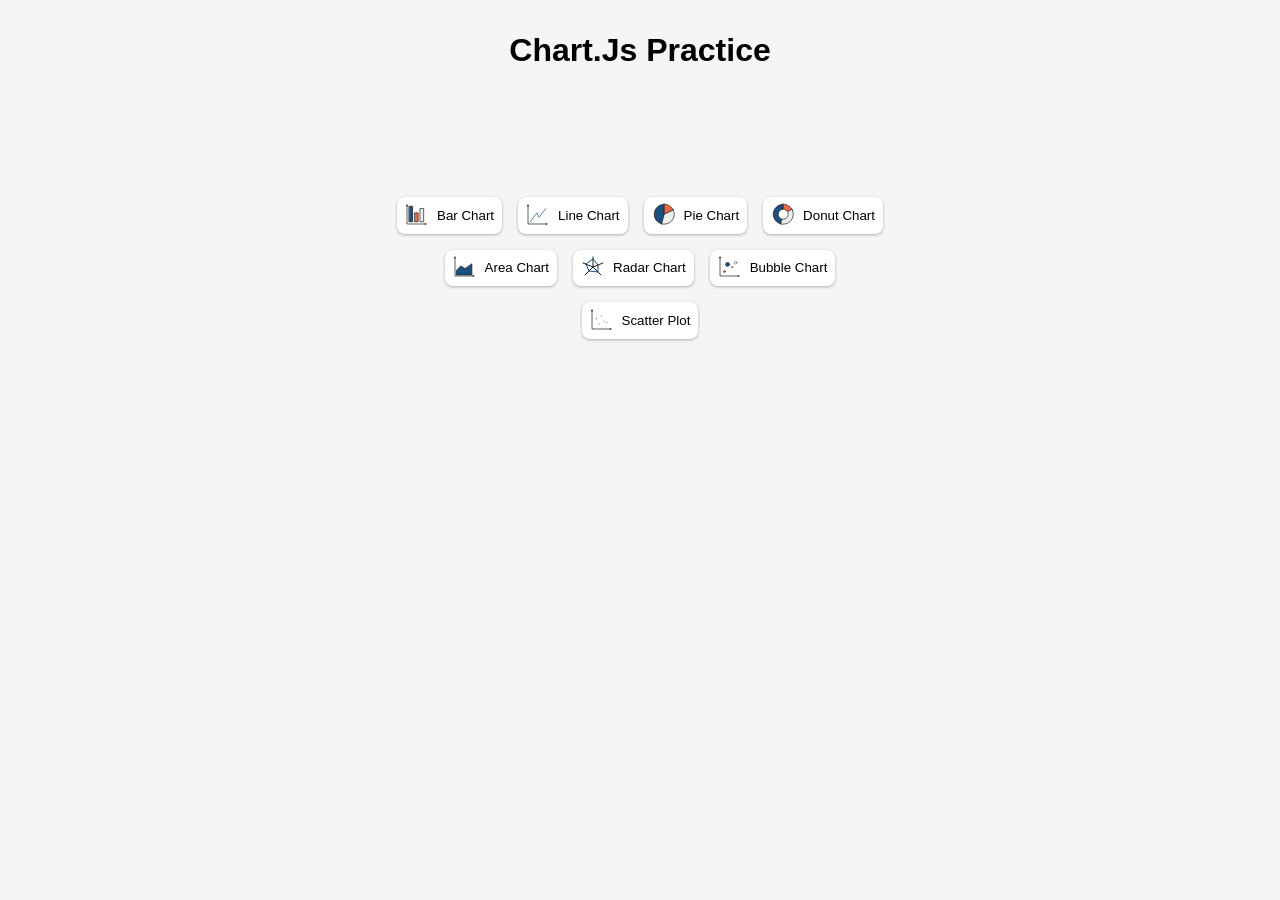
==== index.html @ c8c7a5f2 "Add initial HTML structure and CSS styling for the home page" ====
<!DOCTYPE html>
<html lang="en">

<head>
    <meta charset="UTF-8">
    <meta name="viewport" content="width=device-width, initial-scale=1.0">
    <title>Home Page</title>
    <link rel="stylesheet" href="/css/homeStyle.css">
</head>

<body>
    <header>
        <h1>Chart.Js Practice</h1>
    </header>
    <section>
        <a>
            <button>
                <div>
                    <img src="/images/bar-chart.svg">
                </div>
                <p>Bar Chart</p>
            </button>
        </a>
        <a>
            <button>
                <div>
                    <img src="/images/line-chart.svg">
                </div>
                <p>Line Chart</p>
            </button>
        </a>
        <a>
            <button>
                <div>
                    <img src="/images/pie-chart.svg">
                </div>
                <p>Pie Chart</p>
            </button>
        </a>
        <a>
            <button>
                <div>
                    <img src="/images/donut-chart.svg">
                </div>
                <p>Donut Chart</p>
            </button>
        </a>
        <a>
            <button>
                <div>
                    <img src="/images/area-chart.svg">
                </div>
                <p>Area Chart</p>
            </button>
        </a>
        <a>
            <button>
                <div>
                    <img src="/images/radar-chart.svg">
                </div>
                <p>Radar Chart</p>
            </button>
        </a>
        <a>
            <button>
                <div>
                    <img src="/images/bubble-chart.svg">
                </div>
                <p>Bubble Chart</p>
            </button>
        </a>
        <a>
            <button>
                <div>
                    <img src="/images/scatter-plot.svg">
                </div>
                <p>Scatter Plot</p>
            </button>
        </a>
    </section>
</body>
<script src="/js/home.js"></script>

</html>
---- css/homeStyle.css ----
* {
    padding: 0;
    margin: 0;
    box-sizing: border-box;
}

body {
    display: flex;
    flex-direction: column;
    align-items: center;
    background-color: #f5f5f5;
    font-family: Arial, sans-serif;
    width: 100%;
    height: 100vh;
    row-gap: 6rem;
}

header {
    margin: 2rem 0;
}

section {
    display: flex;
    flex-wrap: wrap;
    justify-content: center;
    align-items: center;
    gap: 1rem;
    width: 32rem;
}

button {
    display: flex;
    align-items: center;
    justify-content: center;
    column-gap: 0.5rem;
    border: none;
    border-radius: 0.5rem;
    box-shadow: 0 1px 3px 0 rgb(0, 0, 0, 0.3);
    padding: 0.3rem 0.5rem;
    background-color: #ffffff;
}

button:hover {
    background-color: rgb(28 78 128 / 25%);
    transform: scale(1.1);
}

button:focus-visible {
     outline: #1c4e80 auto 1px;
}

button:active {
    transform: scale(1);
}
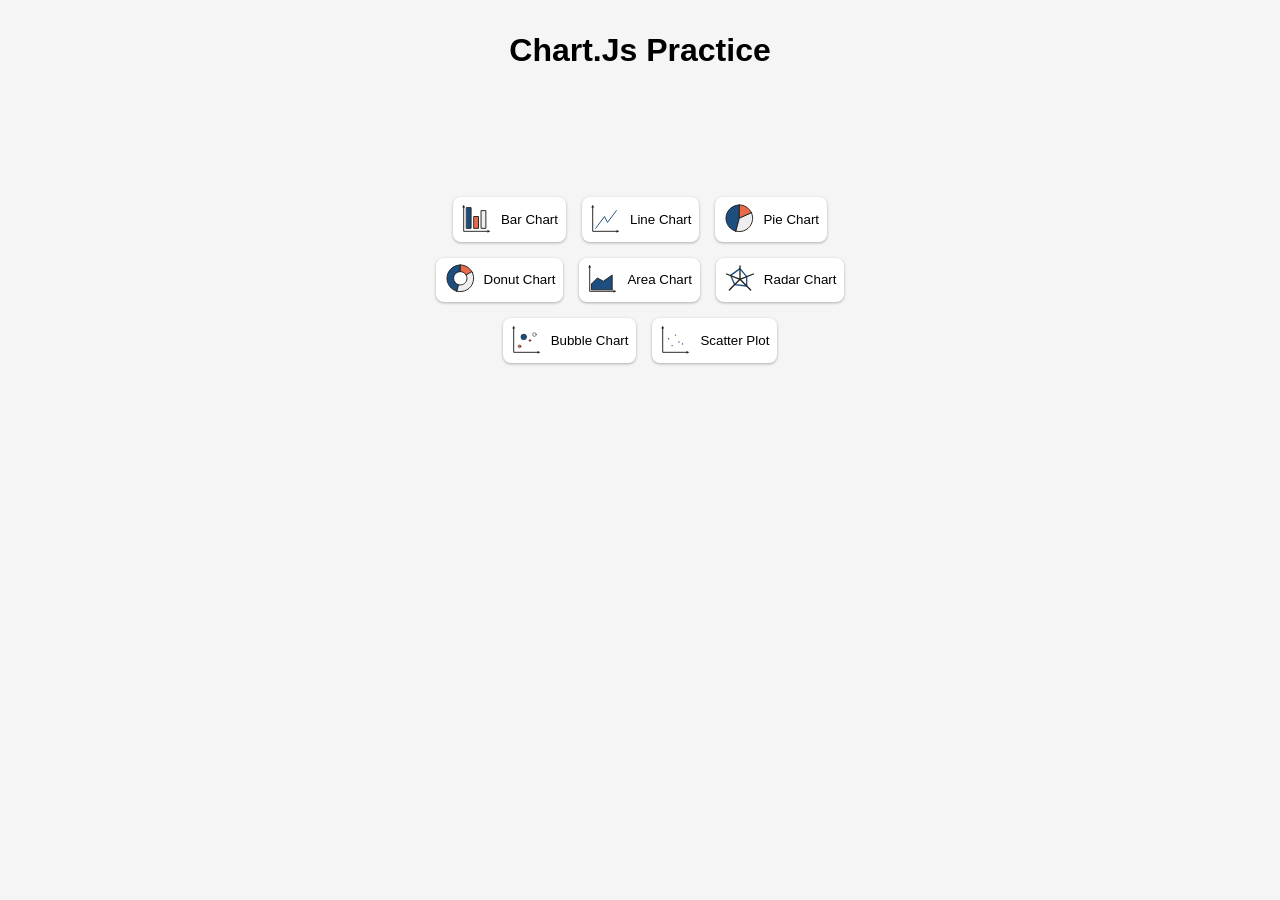
==== commit 99fe9f55: "Add common CSS styles, home page SVG, and update HTML structure for navigation" ====
--- a/index.html
+++ b/index.html
@@ -5,7 +5,8 @@
     <meta charset="UTF-8">
     <meta name="viewport" content="width=device-width, initial-scale=1.0">
     <title>Home Page</title>
-    <link rel="stylesheet" href="/css/homeStyle.css">
+    <link rel="stylesheet" href="./css/common.css">
+    <link rel="icon" href="/images/homePage.svg" type="image/svg+xml">
 </head>
 
 <body>
@@ -13,72 +14,72 @@
         <h1>Chart.Js Practice</h1>
     </header>
     <section>
-        <a>
+        <a href="./pages/bar-chart.html">
             <button>
                 <div>
-                    <img src="/images/bar-chart.svg">
+                    <img src="./images/bar-chart.svg">
                 </div>
                 <p>Bar Chart</p>
             </button>
         </a>
-        <a>
+        <a href="./pages/line-chart.html">
             <button>
                 <div>
-                    <img src="/images/line-chart.svg">
+                    <img src="./images/line-chart.svg">
                 </div>
                 <p>Line Chart</p>
             </button>
         </a>
-        <a>
+        <a href="./pages/pie-chart.html">
             <button>
                 <div>
-                    <img src="/images/pie-chart.svg">
+                    <img src="./images/pie-chart.svg">
                 </div>
                 <p>Pie Chart</p>
             </button>
         </a>
-        <a>
+        <a href="./pages/donut-chart.html">
             <button>
                 <div>
-                    <img src="/images/donut-chart.svg">
+                    <img src="./images/donut-chart.svg">
                 </div>
                 <p>Donut Chart</p>
             </button>
         </a>
-        <a>
+        <a href="./pages/area-chart.html">
             <button>
                 <div>
-                    <img src="/images/area-chart.svg">
+                    <img src="./images/area-chart.svg">
                 </div>
                 <p>Area Chart</p>
             </button>
         </a>
-        <a>
+        <a href="./pages/radar-chart.html">
             <button>
                 <div>
-                    <img src="/images/radar-chart.svg">
+                    <img src="./images/radar-chart.svg">
                 </div>
                 <p>Radar Chart</p>
             </button>
         </a>
-        <a>
+        <a href="./pages/bubble-chart.html">
             <button>
                 <div>
-                    <img src="/images/bubble-chart.svg">
+                    <img src="./images/bubble-chart.svg">
                 </div>
                 <p>Bubble Chart</p>
             </button>
         </a>
-        <a>
+        <a href="./pages/scatter-plot.html">
             <button>
                 <div>
-                    <img src="/images/scatter-plot.svg">
+                    <img src="./images/scatter-plot.svg">
                 </div>
                 <p>Scatter Plot</p>
             </button>
         </a>
     </section>
 </body>
-<script src="/js/home.js"></script>
+<script src="./js/common.js"></script>
 
 </html>
--- a/css/common.css
+++ b/css/common.css
@@ -0,0 +1,59 @@
+* {
+    padding: 0;
+    margin: 0;
+    box-sizing: border-box;
+}
+
+body {
+    display: flex;
+    flex-direction: column;
+    align-items: center;
+    background-color: #f5f5f5;
+    font-family: Arial, sans-serif;
+    width: 100%;
+    height: 100vh;
+    row-gap: 6rem;
+}
+
+header {
+    margin: 2rem 0;
+}
+
+section {
+    display: flex;
+    flex-wrap: wrap;
+    justify-content: center;
+    align-items: center;
+    gap: 1rem;
+    max-width: 32rem;
+}
+
+button {
+    display: flex;
+    align-items: center;
+    justify-content: center;
+    column-gap: 0.5rem;
+    border: none;
+    border-radius: 0.5rem;
+    box-shadow: 0 1px 3px 0 rgb(0, 0, 0, 0.3);
+    padding: 0.3rem 0.5rem;
+    background-color: #ffffff;
+    cursor: pointer;
+}
+
+button:hover {
+    background-color: rgb(28 78 128 / 25%);
+    transform: scale(1.1);
+}
+
+button:focus-visible {
+     outline: #1c4e80 auto 1px;
+}
+
+button:active {
+    transform: scale(1);
+}
+
+a {
+    text-decoration: none;
+}
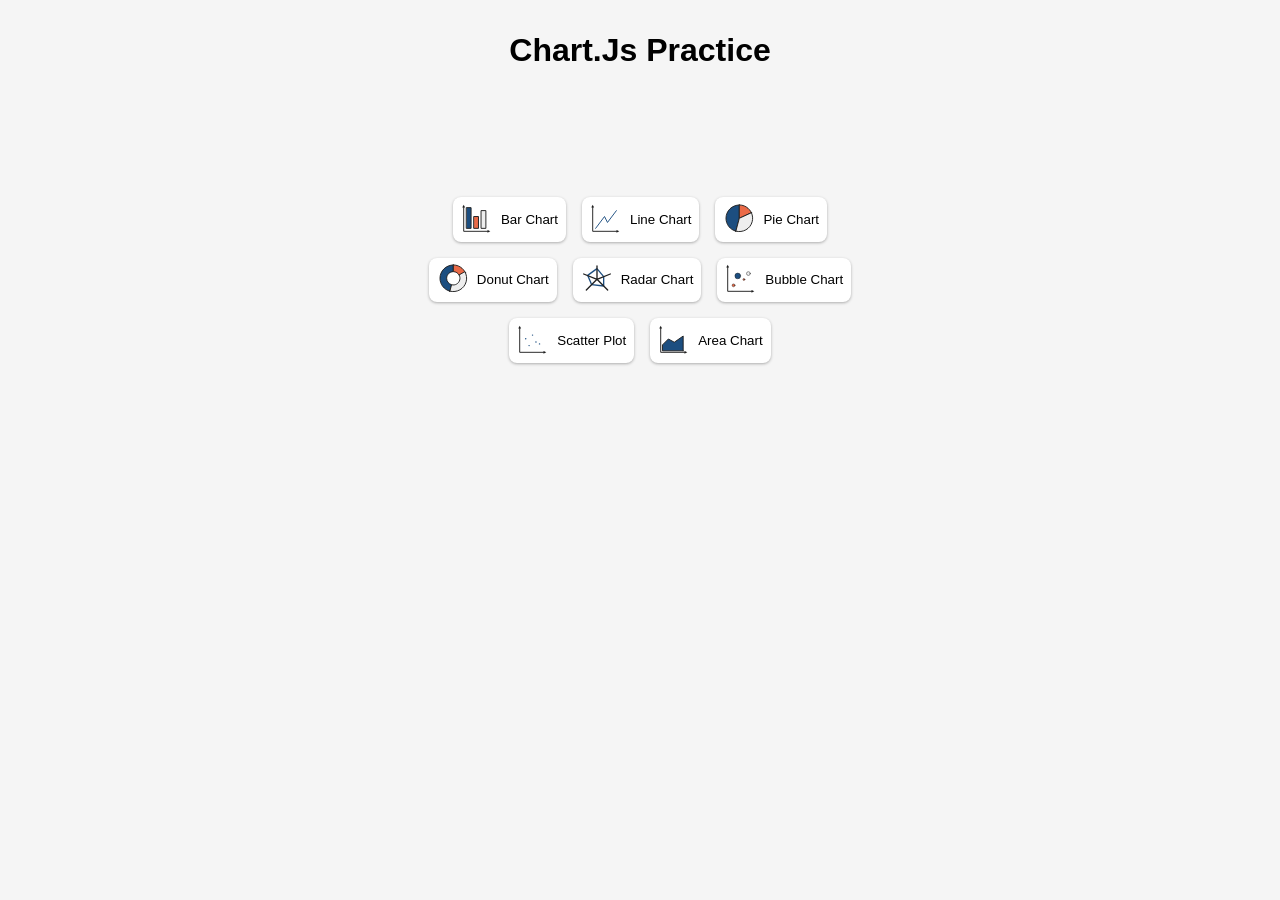
==== commit 3860a847: "Refactor chart styles and structure: consolidate CSS, update HTML for bar chart, and add SVG assets" ====
--- a/index.html
+++ b/index.html
@@ -5,7 +5,7 @@
     <meta charset="UTF-8">
     <meta name="viewport" content="width=device-width, initial-scale=1.0">
     <title>Home Page</title>
-    <link rel="stylesheet" href="./css/common.css">
+    <link rel="stylesheet" href="./css/index.css">
     <link rel="icon" href="/images/homePage.svg" type="image/svg+xml">
 </head>
 
@@ -38,20 +38,12 @@
                 <p>Pie Chart</p>
             </button>
         </a>
-        <a href="./pages/donut-chart.html">
+        <a href="./pages/doughnut-chart.html">
             <button>
                 <div>
                     <img src="./images/donut-chart.svg">
                 </div>
                 <p>Donut Chart</p>
-            </button>
-        </a>
-        <a href="./pages/area-chart.html">
-            <button>
-                <div>
-                    <img src="./images/area-chart.svg">
-                </div>
-                <p>Area Chart</p>
             </button>
         </a>
         <a href="./pages/radar-chart.html">
@@ -78,8 +70,16 @@
                 <p>Scatter Plot</p>
             </button>
         </a>
+        <a href="./pages/area-chart.html">
+            <button>
+                <div>
+                    <img src="./images/area-chart.svg">
+                </div>
+                <p>Area Chart</p>
+            </button>
+        </a>
     </section>
 </body>
-<script src="./js/common.js"></script>
+<script src="./js/index.js"></script>
 
 </html>
--- a/css/index.css
+++ b/css/index.css
@@ -0,0 +1,59 @@
+* {
+    padding: 0;
+    margin: 0;
+    box-sizing: border-box;
+    font-family: Arial, sans-serif;
+}
+
+body {
+    display: flex;
+    flex-direction: column;
+    align-items: center;
+    background-color: #f5f5f5;
+    width: 100%;
+    height: 100vh;
+    row-gap: 6rem;
+}
+
+header {
+    margin: 2rem 0;
+}
+
+section {
+    display: flex;
+    flex-wrap: wrap;
+    justify-content: center;
+    align-items: center;
+    gap: 1rem;
+    max-width: 32rem;
+}
+
+button {
+    display: flex;
+    align-items: center;
+    justify-content: center;
+    column-gap: 0.5rem;
+    border: none;
+    border-radius: 0.5rem;
+    box-shadow: 0 1px 3px 0 rgb(0, 0, 0, 0.3);
+    padding: 0.3rem 0.5rem;
+    background-color: #ffffff;
+    cursor: pointer;
+}
+
+button:hover {
+    background-color: rgb(28 78 128 / 25%);
+    transform: scale(1.1);
+}
+
+button:focus-visible {
+     outline: #1c4e80 auto 1px;
+}
+
+button:active {
+    transform: scale(1);
+}
+
+a {
+    text-decoration: none;
+}
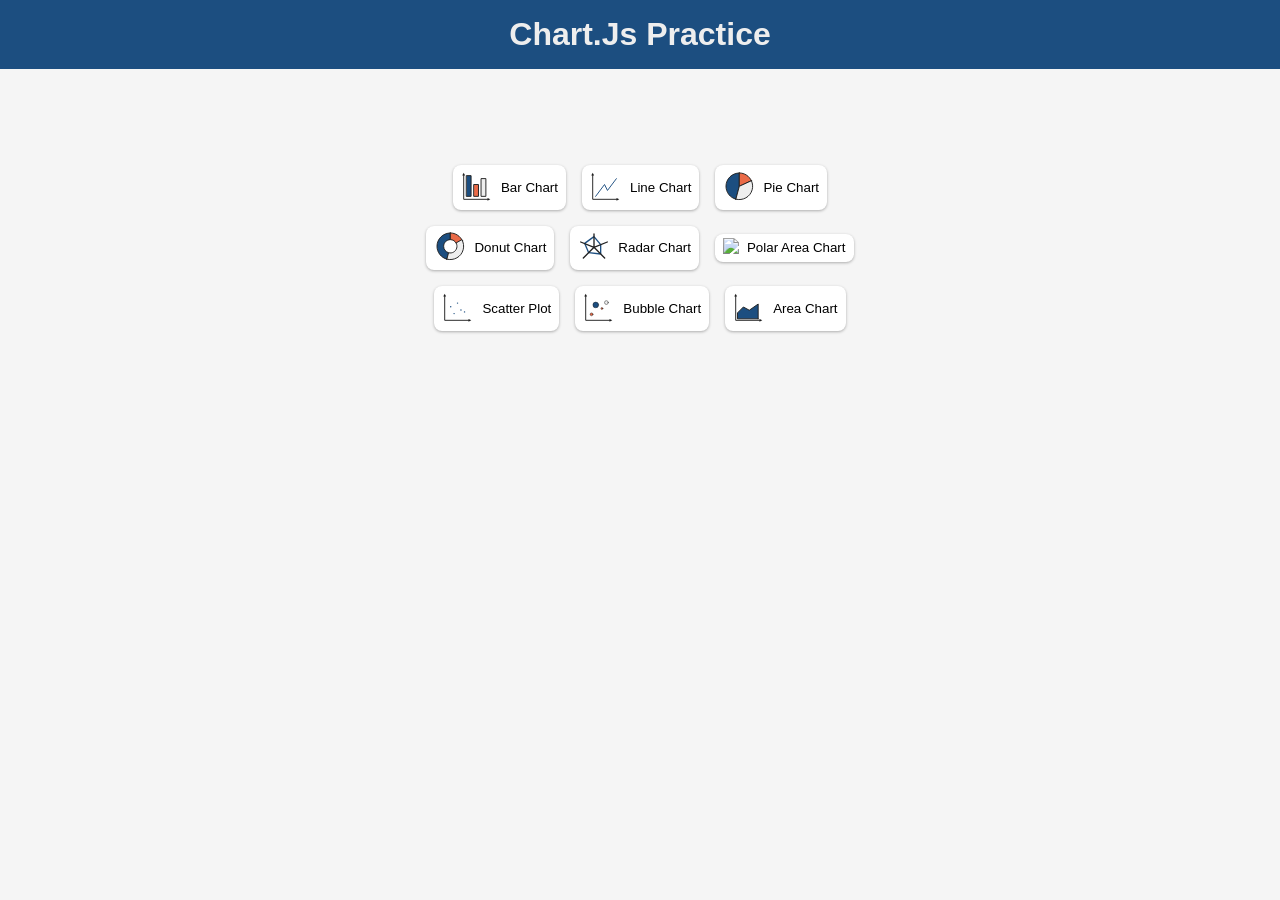
==== commit 3293d080: "Add polar area chart btn and update doughnut chart icon; modify line chart tension" ====
--- a/index.html
+++ b/index.html
@@ -54,12 +54,12 @@
                 <p>Radar Chart</p>
             </button>
         </a>
-        <a href="./pages/bubble-chart.html">
+        <a href="./pages/polar-area-chart.html">
             <button>
                 <div>
-                    <img src="./images/bubble-chart.svg">
+                    <img src="./images/polar-area-chart.svg">
                 </div>
-                <p>Bubble Chart</p>
+                <p>Polar Area Chart</p>
             </button>
         </a>
         <a href="./pages/scatter-plot.html">
@@ -68,6 +68,14 @@
                     <img src="./images/scatter-plot.svg">
                 </div>
                 <p>Scatter Plot</p>
+            </button>
+        </a>
+        <a href="./pages/bubble-chart.html">
+            <button>
+                <div>
+                    <img src="./images/bubble-chart.svg">
+                </div>
+                <p>Bubble Chart</p>
             </button>
         </a>
         <a href="./pages/area-chart.html">
--- a/css/index.css
+++ b/css/index.css
@@ -16,7 +16,13 @@
 }
 
 header {
-    margin: 2rem 0;
+    display: flex;
+    justify-content: center;
+    align-items: center;
+    width: 100%;
+    background-color: #1c4e80;
+    color: #eeeeee;
+    padding: 1rem 1.5rem;
 }
 
 section {
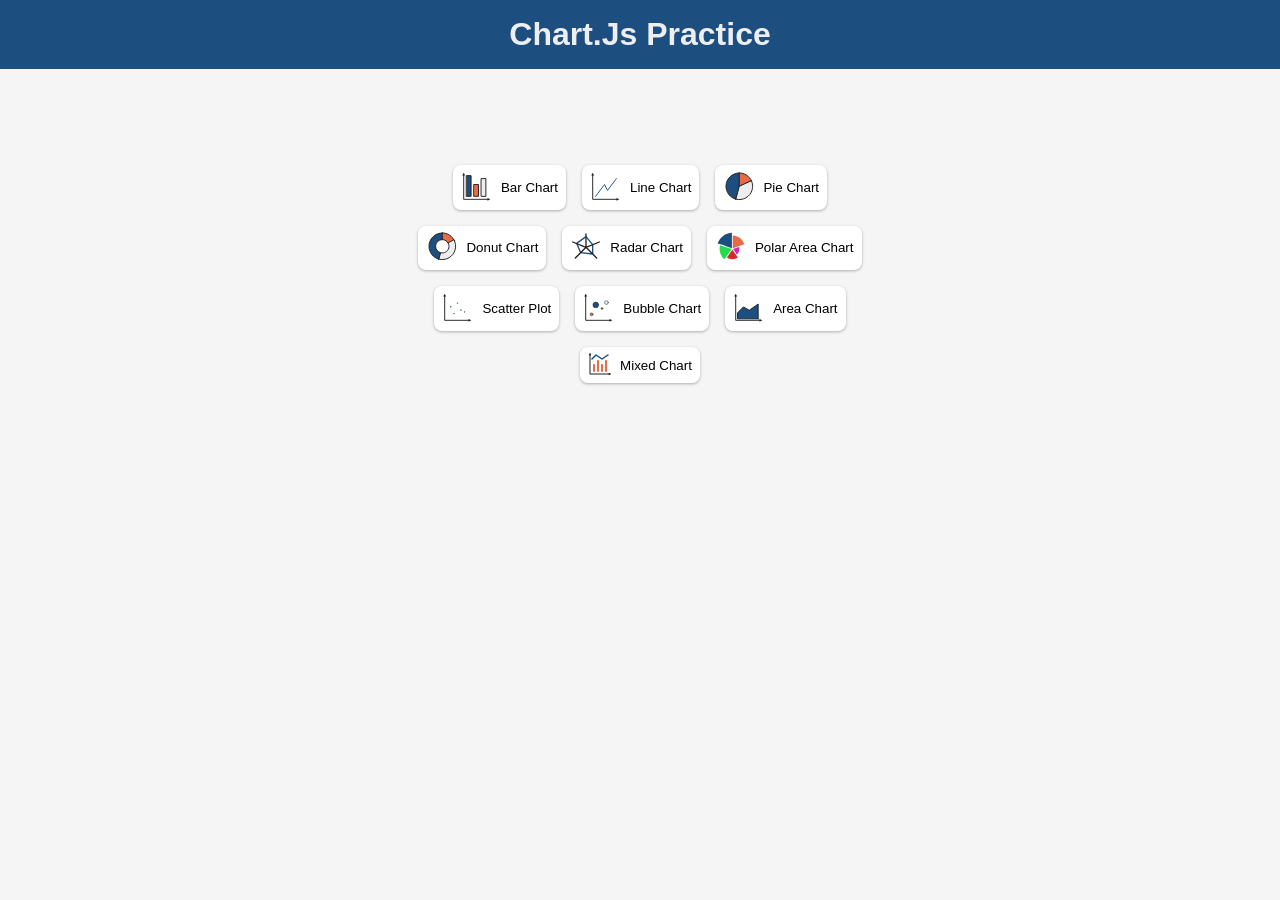
==== commit ff5abb60: "Add mixed chart implementation with HTML, CSS, and JavaScript" ====
--- a/index.html
+++ b/index.html
@@ -86,6 +86,14 @@
                 <p>Area Chart</p>
             </button>
         </a>
+        <a href="./pages/mixed-chart.html">
+            <button>
+                <div>
+                    <img src="./images/mixed-chart.svg">
+                </div>
+                <p>Mixed Chart</p>
+            </button>
+        </a>
     </section>
 </body>
 <script src="./js/index.js"></script>
--- a/css/index.css
+++ b/css/index.css
@@ -34,6 +34,11 @@
     max-width: 32rem;
 }
 
+a:focus-visible {
+    border-radius: 0.5rem;
+    outline: #1c4e80 auto 1px;
+}
+
 button {
     display: flex;
     align-items: center;
@@ -53,7 +58,7 @@
 }
 
 button:focus-visible {
-     outline: #1c4e80 auto 1px;
+    outline: #1c4e80 auto 1px;
 }
 
 button:active {
